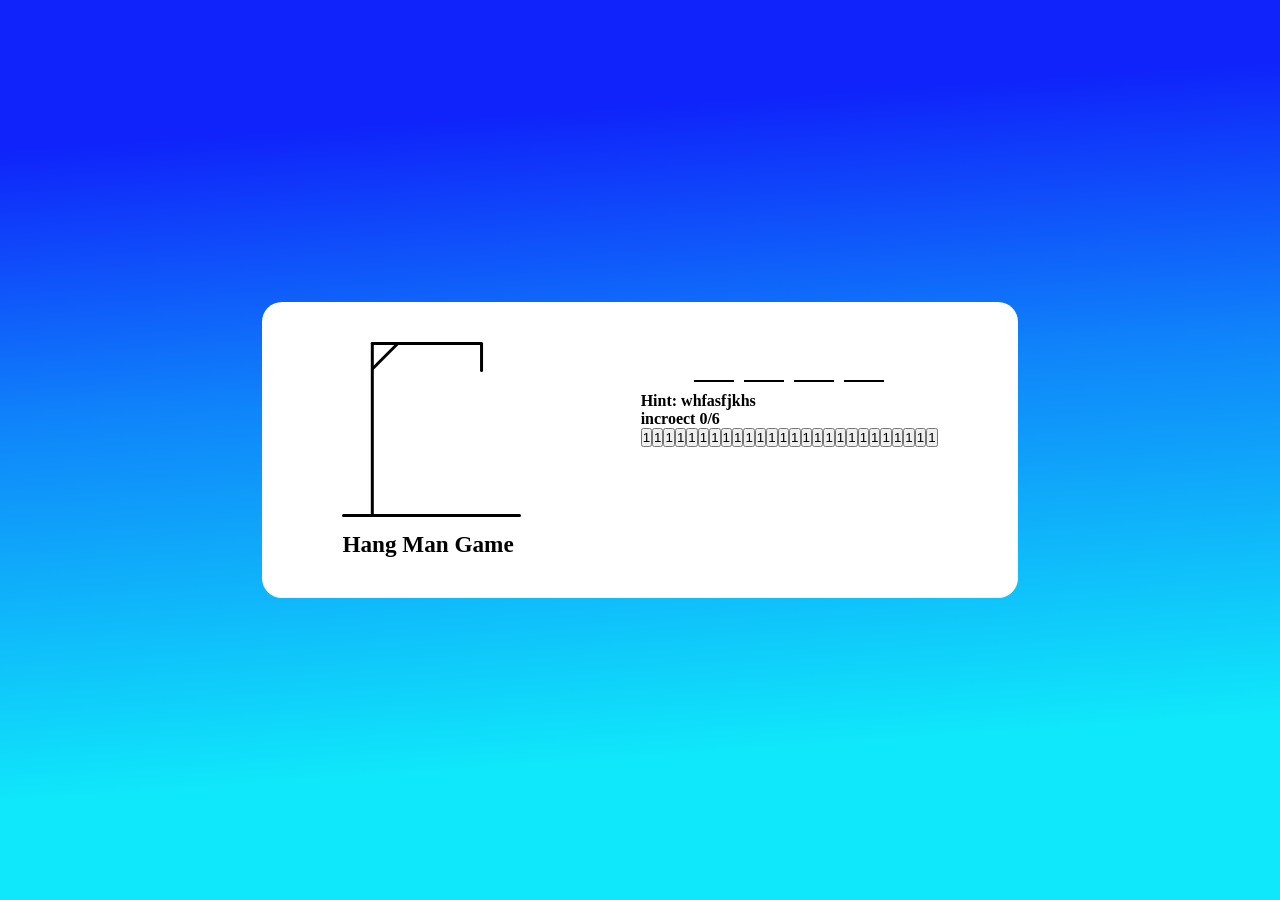
==== index.html @ 0709abd7 "done some part of ui design" ====
<!DOCTYPE html>
<html lang="en">
<head>
    <meta charset="UTF-8">
    <meta name="viewport" content="width=device-width, initial-scale=1.0">
    <title>Hangman Game</title>
    <link rel="stylesheet" href="style.css">
</head>
<body>
    <div class="container">
        <div class="left">
            <img class="hangManPic" src="./assets/hangman-0.svg" alt="">
            <h2>Hang Man Game</h2>
        </div>
        <div class="right">
            <ul class="wordDisplay">
                <li class="letter"></li>
                <li class="letter"></li>
                <li class="letter"></li>
                <li class="letter"></li>
            </ul>
            <h4 class="hintDisplay">
                Hint: <b>whfasfjkhs</b>
            </h4>
            <h4 class="guessDisplay">
                incroect <b>0/6</b>
            </h4>
            <div class="keyboard">
                <button>1</button><button>1</button><button>1</button><button>1</button><button>1</button><button>1</button><button>1</button><button>1</button><button>1</button><button>1</button><button>1</button><button>1</button><button>1</button><button>1</button><button>1</button><button>1</button><button>1</button><button>1</button><button>1</button><button>1</button><button>1</button><button>1</button><button>1</button><button>1</button><button>1</button><button>1</button>
            </div>
        </div>
    </div>

    <script src="script.js"></script>
</body>
</html>
---- style.css ----
* {
  margin: 0;
  padding: 0;
  box-sizing: border-box;
}
body {
  height: 100vh;
  background: linear-gradient(176deg, #0f23fa 15%, #0f85fa 43%, #0fe7fa 81%);
  display: flex;
  justify-content: center;
  align-items: center;
}
.container{
    background-color: #fff;
    display: flex;
    padding: 40px 80px;
    border-radius: 20px;
}
.container img{
    width: 60%;
}
.container h2{
    font-size: 1.45rem;
    font-weight: 600;
    /* text-align: center; */
    margin-top: 10px;
}
.right .wordDisplay{
    display: flex;
    list-style-type: none;
    gap: 10px;
    justify-content: center;
    align-items: center;
    margin-bottom: 10px;
}
.right .wordDisplay li{
    border-bottom: 2px solid black;
    height: 40px;
    width: 40px;

}
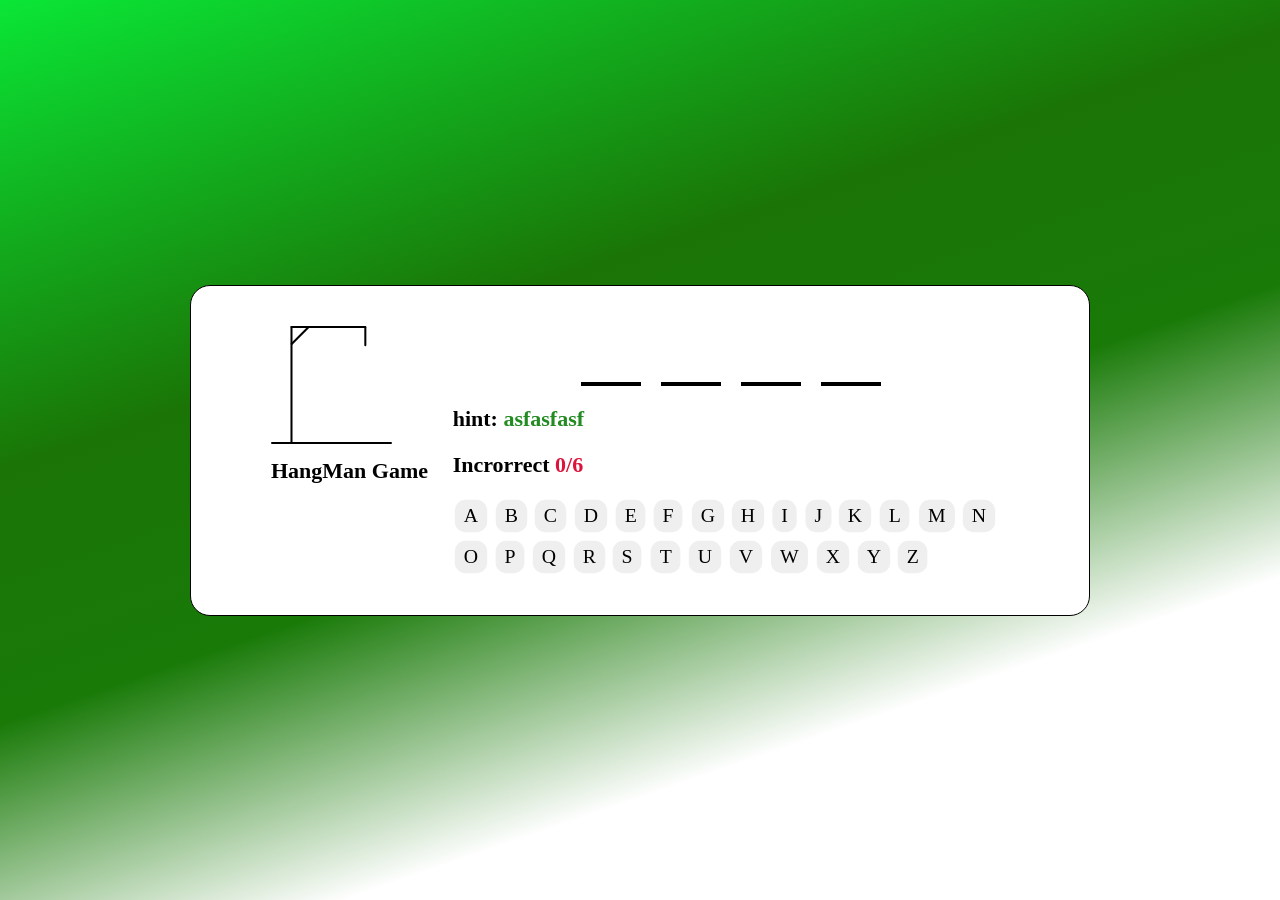
==== commit 2b1a1bc6: "done some part of it" ====
--- a/index.html
+++ b/index.html
@@ -3,34 +3,33 @@
 <head>
     <meta charset="UTF-8">
     <meta name="viewport" content="width=device-width, initial-scale=1.0">
-    <title>Hangman Game</title>
+    <title>Document</title>
     <link rel="stylesheet" href="style.css">
 </head>
 <body>
     <div class="container">
         <div class="left">
-            <img class="hangManPic" src="./assets/hangman-0.svg" alt="">
-            <h2>Hang Man Game</h2>
+            <img src="./assets/hangman-0.svg" alt="hangManImage" class="hangPic">
+            <h2>HangMan Game</h2>
         </div>
         <div class="right">
             <ul class="wordDisplay">
-                <li class="letter"></li>
+                <li class="letter "></li>
                 <li class="letter"></li>
                 <li class="letter"></li>
                 <li class="letter"></li>
             </ul>
             <h4 class="hintDisplay">
-                Hint: <b>whfasfjkhs</b>
+                hint: <b>asfasfasf</b>
             </h4>
             <h4 class="guessDisplay">
-                incroect <b>0/6</b>
+                Incrorrect <b>0/6</b>
             </h4>
             <div class="keyboard">
-                <button>1</button><button>1</button><button>1</button><button>1</button><button>1</button><button>1</button><button>1</button><button>1</button><button>1</button><button>1</button><button>1</button><button>1</button><button>1</button><button>1</button><button>1</button><button>1</button><button>1</button><button>1</button><button>1</button><button>1</button><button>1</button><button>1</button><button>1</button><button>1</button><button>1</button><button>1</button>
+                <!-- <button>btn1</button><button>btn2</button><button>btn3</button><button>btn4</button><button>btn5</button><button>btn6</button><button>btn7</button><button>btn8</button><button>btn9</button><button>btn10</button><button>btn11</button><button>btn12</button><button>btn13</button><button>btn14</button><button>btn15</button><button>btn16</button><button>btn17</button><button>btn18</button><button>btn19</button><button>btn20</button><button>btn21</button><button>btn22</button><button>btn23</button><button>btn24</button><button>btn25</button><button>btn26</button> -->
             </div>
         </div>
     </div>
-
-    <script src="script.js"></script>
+    <script src="./script.js"></script>
 </body>
 </html>
--- a/style.css
+++ b/style.css
@@ -1,41 +1,85 @@
-* {
-  margin: 0;
-  padding: 0;
-  box-sizing: border-box;
+*{
+    padding: 0;
+    margin: 0;
+    box-sizing: border-box;
+    font-family: Cambria, Cochin, Georgia, Times, 'Times New Roman', serif;
 }
-body {
-  height: 100vh;
-  background: linear-gradient(176deg, #0f23fa 15%, #0f85fa 43%, #0fe7fa 81%);
-  display: flex;
-  justify-content: center;
-  align-items: center;
+body{
+    height: 100vh;
+    background: linear-gradient(161deg, #0ae636 0%, #1a7506 35%, #197a08 54%, #ffffff 76%);
+    display: flex;
+    justify-content: center;
+    align-items: center;
 }
 .container{
-    background-color: #fff;
-    display: flex;
+    background-color: white;
+    border: 1px solid black;
     padding: 40px 80px;
     border-radius: 20px;
+    display: flex;
+    gap: 20px;
+    width: 900px;
 }
-.container img{
-    width: 60%;
+.container .left img{
+    width: 75%;
 }
-.container h2{
-    font-size: 1.45rem;
+.container .left h2{
+    font-size: 22px;
     font-weight: 600;
-    /* text-align: center; */
     margin-top: 10px;
+
 }
 .right .wordDisplay{
+list-style-type: none;
+display: flex;
+gap: 20px;
+justify-content: center;
+margin-bottom: 20px;
+align-items: center;
+}
+.right .wordDisplay .letter{
+height: 60px;
+width: 60px;
+/* margin: 20px 30px 50px 60px ; */
+/* padding: 10px 20px 30px ; */
+display: flex;
+justify-content: center;
+align-items: center;
+border-bottom: 4px solid black;
+font-size: 28px;
+color: red;
+}
+.right .hintDisplay{
+    margin: 20px 0px;
+    font-size: 22px;
+    /* text-align: center; */
+}
+.right .hintDisplay b{
+    color: forestgreen;
+}
+.right .guessDisplay{
+     margin: 20px 0px;
+    font-size: 22px;
+}
+.right .guessDisplay b{
+    color: crimson;
+}
+.keyboard{
     display: flex;
-    list-style-type: none;
-    gap: 10px;
-    justify-content: center;
-    align-items: center;
-    margin-bottom: 10px;
+    flex-wrap: wrap;
+    gap: 5px;
 }
-.right .wordDisplay li{
-    border-bottom: 2px solid black;
-    height: 40px;
-    width: 40px;
-
-}+.keyboard button{
+    font-size: 22px;
+    padding: 5px 10px;
+    border-radius: 12px;
+    text-transform: uppercase;
+    border: none;
+    scale: 0.9;
+    transition: all 0.5s ease;
+}
+.keyboard button:hover{
+    color: forestgreen;
+    background-color: black;
+    scale: 1.2;
+}
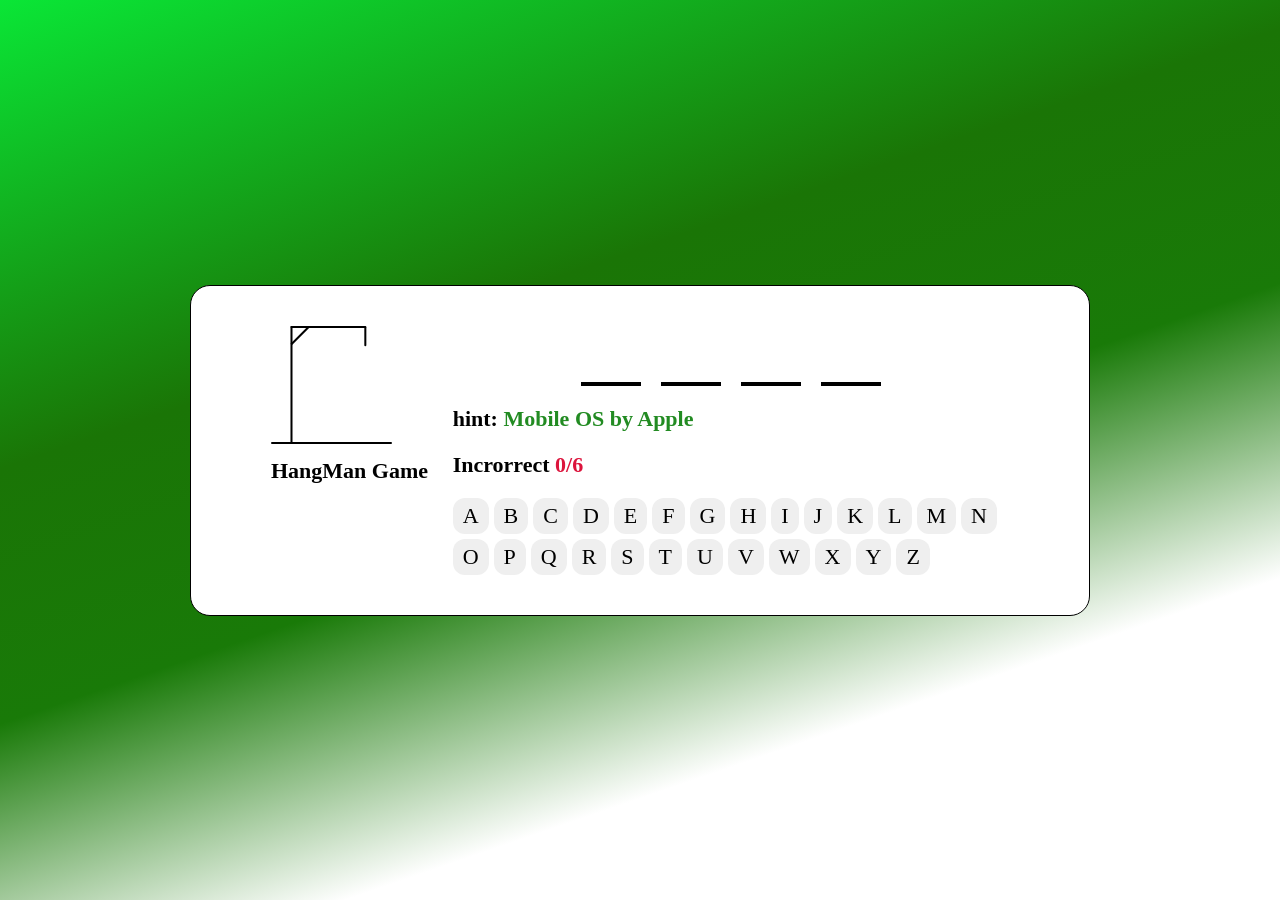
==== commit 9c2c7670: "added some part of js" ====
--- a/index.html
+++ b/index.html
@@ -7,6 +7,13 @@
     <link rel="stylesheet" href="style.css">
 </head>
 <body>
+    <div class="gameModal">
+        <div class="gameBox">
+            <img src="./assets/lost.gif" alt="">
+            <h2>You lost the game</h2>
+            <button>Play Again</button>
+        </div>
+    </div>
     <div class="container">
         <div class="left">
             <img src="./assets/hangman-0.svg" alt="hangManImage" class="hangPic">
@@ -20,7 +27,7 @@
                 <li class="letter"></li>
             </ul>
             <h4 class="hintDisplay">
-                hint: <b>asfasfasf</b>
+                hint: <b></b>
             </h4>
             <h4 class="guessDisplay">
                 Incrorrect <b>0/6</b>
@@ -30,6 +37,7 @@
             </div>
         </div>
     </div>
+    <script src="./wordList.js"></script>
     <script src="./script.js"></script>
 </body>
 </html>
--- a/style.css
+++ b/style.css
@@ -75,11 +75,57 @@
     border-radius: 12px;
     text-transform: uppercase;
     border: none;
-    scale: 0.9;
+    /* scale: 0.9; */
     transition: all 0.5s ease;
 }
 .keyboard button:hover{
     color: forestgreen;
     background-color: black;
-    scale: 1.2;
+    /* scale: 1.2; */
 }
+.gameModal{
+    height: 100%;
+    width: 100%;
+    position: absolute;
+    background-color: rgba(0, 0, 0, 0.3);
+    left: 0;
+    top: 0;
+    display: flex;
+    justify-content: center;
+    align-items: center;
+    pointer-events: none;
+    opacity: 0;
+}
+.gameModal .gameBox{
+background-color: white;
+display: flex;
+justify-content: center;
+align-items: center;
+flex-direction: column;
+padding: 40px 10px;
+border-radius: 20px;
+box-shadow: 10px 10px 50px;
+}
+.gameModal .gameBox img{
+    width: 25%;
+}
+.gameModal .gameBox h2{
+    margin: 10px 0px;
+    color: forestgreen;
+    text-transform: capitalize;
+}
+.gameModal .gameBox button{
+padding: 12px 8px;
+font-size: 18px;
+border-radius: 7px;
+font-weight: bold;
+background-color: powderblue;
+border: none;
+color: black;
+transition: all 0.5s ease-in-out;
+}
+.gameModal .gameBox button:hover{
+background-color: rgb(92, 205, 220);
+font-size: 19px;
+
+}
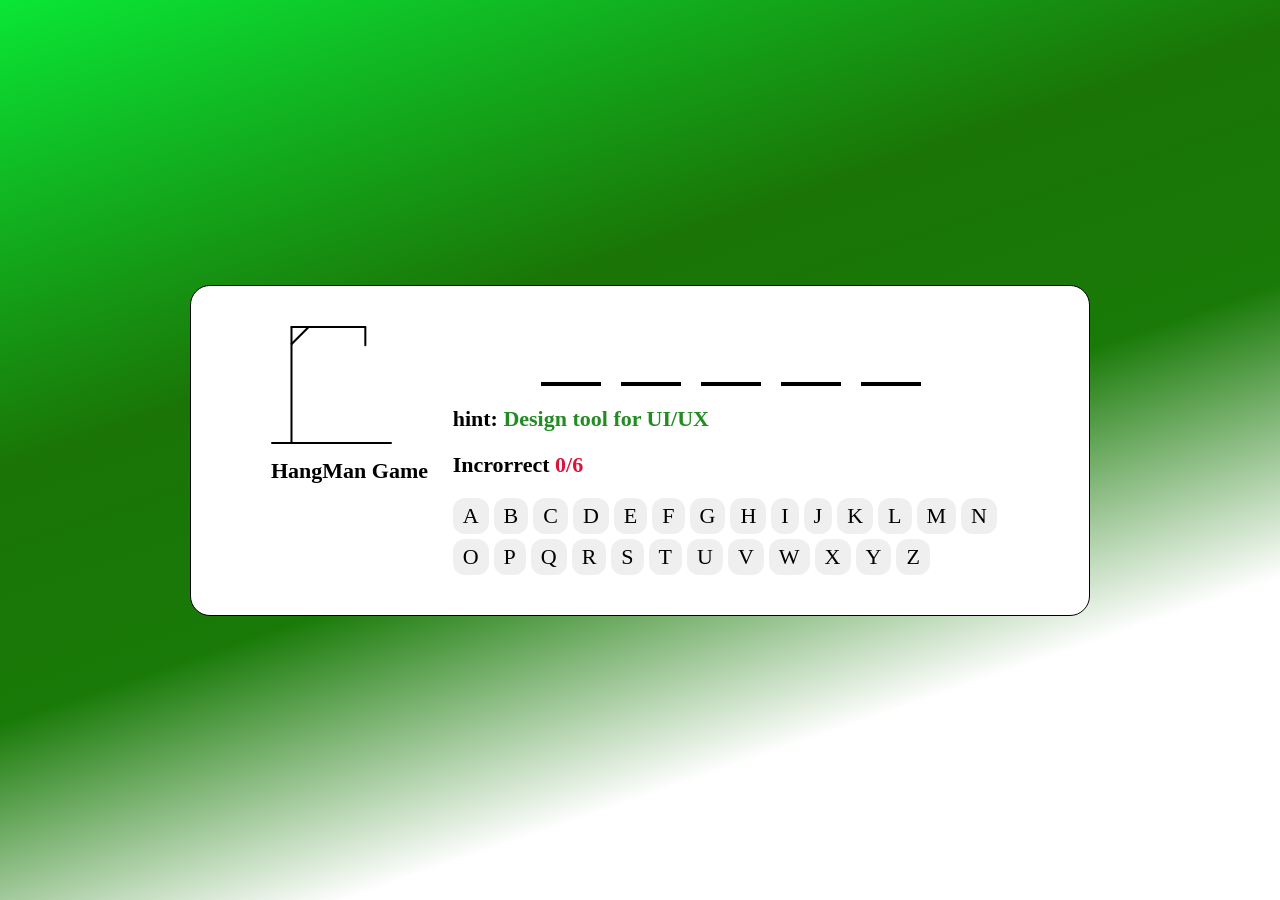
==== commit 70489d72: "init gaem done" ====
--- a/index.html
+++ b/index.html
@@ -21,10 +21,10 @@
         </div>
         <div class="right">
             <ul class="wordDisplay">
-                <li class="letter "></li>
+                <!-- <li class="letter "></li>
                 <li class="letter"></li>
                 <li class="letter"></li>
-                <li class="letter"></li>
+                <li class="letter"></li> -->
             </ul>
             <h4 class="hintDisplay">
                 hint: <b></b>
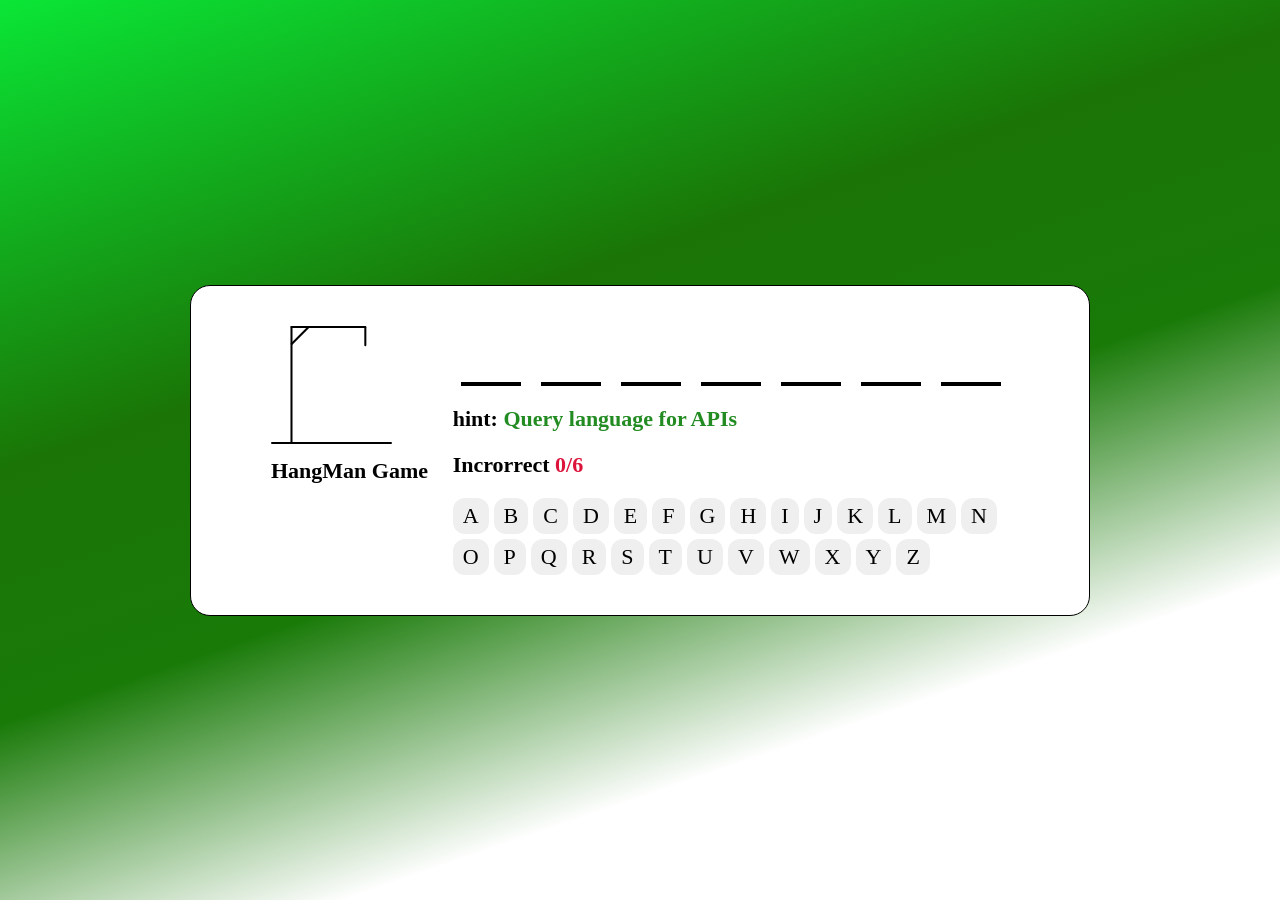
==== commit 98364f63: "completed the whole games" ====
--- a/index.html
+++ b/index.html
@@ -11,7 +11,7 @@
         <div class="gameBox">
             <img src="./assets/lost.gif" alt="">
             <h2>You lost the game</h2>
-            <button>Play Again</button>
+            <button class="playAgain">Play Again</button>
         </div>
     </div>
     <div class="container">
--- a/style.css
+++ b/style.css
@@ -1,3 +1,4 @@
+@import url('https://fonts.googleapis.com/css2?family=Caveat:wght@400..700&display=swap');
 *{
     padding: 0;
     margin: 0;
@@ -49,6 +50,12 @@
 font-size: 28px;
 color: red;
 }
+.right .wordDisplay .letter.show{
+    border: none;
+    color: blue;
+    font-size: 35px;
+    text-transform: uppercase;
+}
 .right .hintDisplay{
     margin: 20px 0px;
     font-size: 22px;
@@ -83,6 +90,22 @@
     background-color: black;
     /* scale: 1.2; */
 }
+.keyboard button:disabled{
+    pointer-events: none;
+    position: relative;
+}
+.keyboard button:disabled::after{
+    content: "X";
+    height: 100%;
+    width: 100%;
+    position: absolute;
+     font-family: "Caveat", cursive;
+    left: 0;
+    top: 0;
+    font-size: 28px;
+    font-weight: bold;
+    color: red;
+}
 .gameModal{
     height: 100%;
     width: 100%;
@@ -90,11 +113,16 @@
     background-color: rgba(0, 0, 0, 0.3);
     left: 0;
     top: 0;
+    z-index: 999;
     display: flex;
     justify-content: center;
     align-items: center;
     pointer-events: none;
     opacity: 0;
+}
+.gameModal.mShow{
+    pointer-events: auto;
+    opacity: 1;
 }
 .gameModal .gameBox{
 background-color: white;
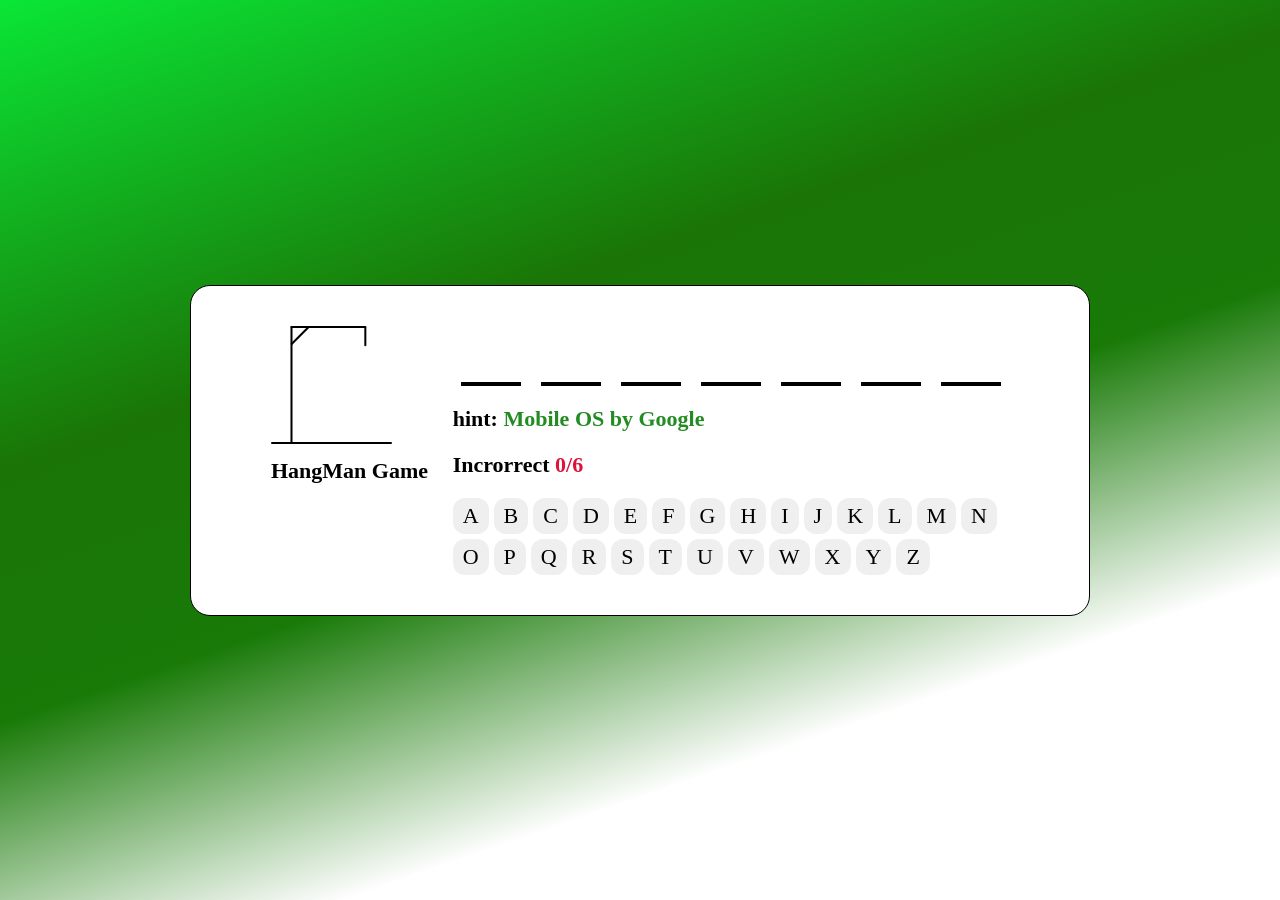
==== commit 89adbd93: "added documentation" ====
--- a/index.html
+++ b/index.html
@@ -39,5 +39,7 @@
     </div>
     <script src="./wordList.js"></script>
     <script src="./script.js"></script>
+    <!-- 
+    -->
 </body>
 </html>
